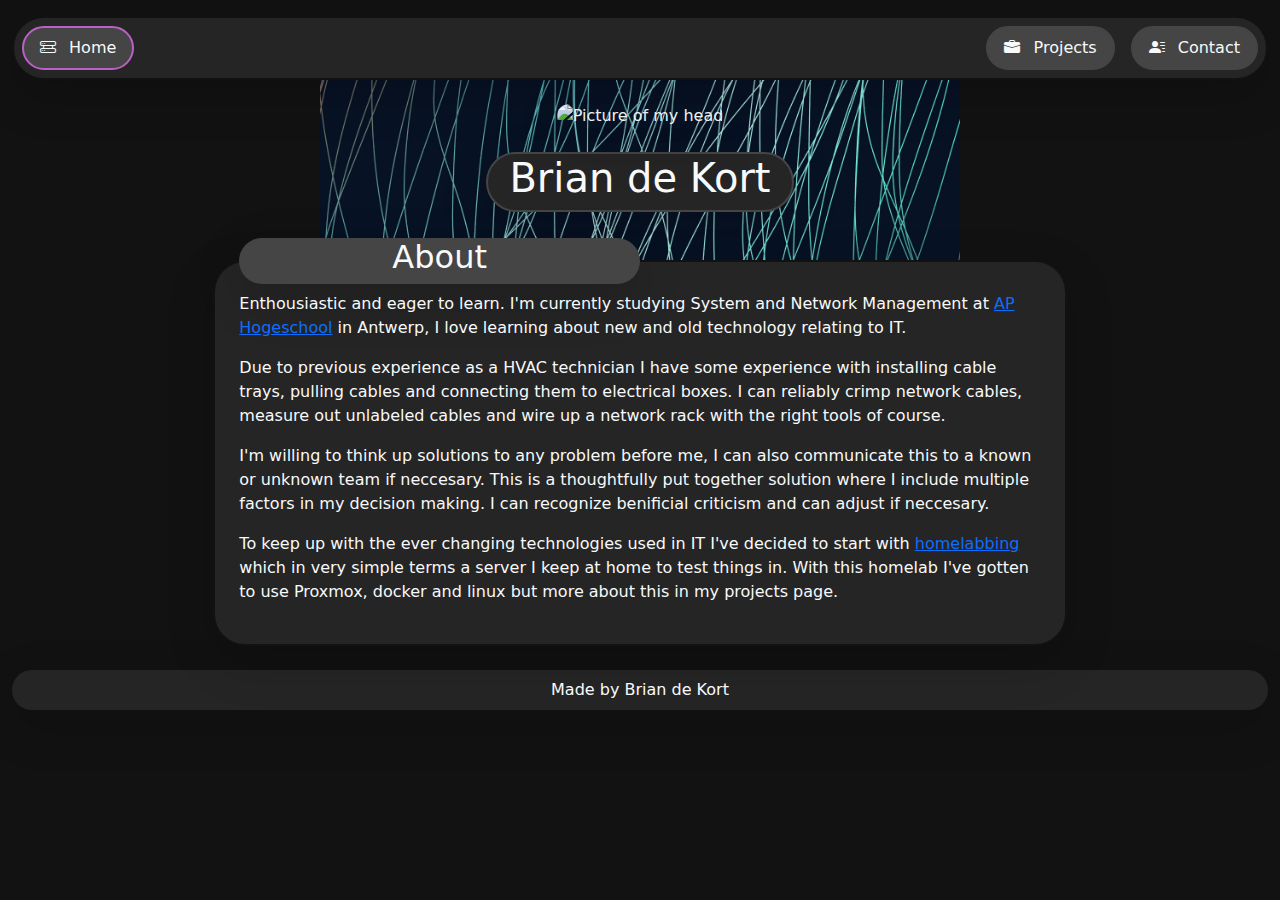
==== index.html @ c389caa8 "Initial commit" ====
<!DOCTYPE html>
<html lang="en data-bs-theme="dark">

<head>
	<meta charset="UTF-8">
	<meta http-equiv="X-UA-Compatible" content="IE=edge">
	<meta name="viewport" content="width=device-width, initial-scale=1.0">
	<title>Brian's portfolio</title>

	<link href="https://cdn.jsdelivr.net/npm/bootstrap@5.3.3/dist/css/bootstrap.min.css" rel="stylesheet" integrity="sha384-QWTKZyjpPEjISv5WaRU9OFeRpok6YctnYmDr5pNlyT2bRjXh0JMhjY6hW+ALEwIH" crossorigin="anonymous">

	<link rel="stylesheet" href="https://cdn.jsdelivr.net/npm/bootstrap-icons@1.11.3/font/bootstrap-icons.min.css">

	<script src="https://cdn.jsdelivr.net/npm/bootstrap@5.3.3/dist/js/bootstrap.bundle.min.js" integrity="sha384-YvpcrYf0tY3lHB60NNkmXc5s9fDVZLESaAA55NDzOxhy9GkcIdslK1eN7N6jIeHz" crossorigin="anonymous" defer></script>

	<link rel="stylesheet" href="assets/css/style.css">
	<link rel="stylesheet" href="https://github.com/elad2412/the-new-css-reset/blob/ee17cbf00ee50c18bce77888678bb2199c88ae73/css/reset.css">
	<link rel="icon" href="assets/images/favicon-1024x1024px.png">	
</head>

<body class="container-fluid bg-primary text-light user-select-none">
	<header class="">
		<nav class="navbar navbar-expand-md rounded-pill bg-secondary primary-border mt-3 shadow-lg">
			<section class="rounded-pill bg-info mx-md-0 mx-2 ms-auto">
				<button class="btn rounded-pill nav-link navbar-toggler" type="button" data-bs-toggle="collapse" data-bs-target="#navbarSupportedContent" aria-controls="navbarSupportedContent" aria-expanded="false" aria-label="Toggle navigation"">
					<i class="text-light text-center bi bi-list fs-1"></i>
				</button>
			</section>

			<ul class="navbar-nav collapse navbar-collapse" id="navbarSupportedContent">
				<li class="active pink-border nav-item rounded-pill bg-info mx-2">
					<a class="nav-link text-light text-center me-2" href="index.html">
						<i class="bi-hdd-rack p-1 px-2"></i>
						Home
					</a>
				</li>
				<li class="info-border nav-item rounded-pill bg-info mx-2 ms-md-auto">
					<a class="nav-link text-light text-center me-2" href="projects.html">
						<i class="bi bi-briefcase-fill mx-2"></i>
						Projects
					</a>
				</li>
				<li class="info-border nav-item rounded-pill bg-info mx-2">
					<a class="nav-link text-light text-center me-2" href="contact.html">
						<i class="bi bi-person-lines-fill mx-2"></i>
						Contact
					</a>
				</li>
			</ul>
		</nav>
	</header>

	<main class="row">
		<section class="col-6 offset-3 text-center background-01">
			<img src="./assets/images/avatar.jpg" class="img-fluid shadow-lg rounded-5 m-4" width="300" heigth="400" alt="Picture of my head">
			<section class="info-border shadow-lg col-md-6 offset-md-3 text-center rounded-pill bg-secondary mb-5">
				<h1>Brian de Kort</h1>
			</section>
		</section>

		<section class="col-8 offset-2 bg-secondary rounded-5 p-4 pt-4 primary-border shadow-lg">
			<h2 class="col-4 col-md-6 bg-info rounded-pill text-center px-4 pb-2 pill-position shadow-lg">About</h1>
			<p class="mt-2">
				Enthousiastic and eager to learn. I'm currently studying System and Network Management at
				<a href="https://www.ap.be/graduaat/systeem-en-netwerkbeheer">AP Hogeschool</a> in Antwerp, I love
				learning about new and old technology relating to IT.
			</p>

			<p>
				Due to previous experience as a HVAC technician I have some experience with installing cable trays,
				pulling cables and connecting them to electrical boxes. I can reliably crimp network cables, measure out
				unlabeled cables and wire up a network rack with the right tools of course.
			</p>

			<p>
				I'm willing to think up solutions to any problem before me, I can also communicate this to a known or
				unknown team if neccesary. This is a thoughtfully put together solution where I include multiple factors
				in my decision making. I can recognize benificial criticism and can adjust if neccesary.
			</p>

			<p>
				To keep up with the ever changing technologies used in IT I've decided to start with
				<a href="https://www.urbandictionary.com/define.php?term=Homelab">homelabbing</a> which in very simple
				terms a server I keep at home to test things in. With this homelab I've gotten to use Proxmox, docker and
				linux but more about this in my projects page.
			</p>
		</section>
	</main>

	<footer class="footer container-fluid text-center rounded-pill secondary-border bg-secondary shadow-lg my-4 py-2">
		Made by Brian de Kort
	</footer>
</body>

</html>
---- assets/css/style.css ----
/* bootstrap overrides */
.bg-primary {
	background-color: #121212 !important;
}

.bg-secondary {
	background-color: #252525 !important;
}

.bg-info {
	background-color: #454545 !important;
}

/* custom css */
@media (min-width: 768px) {
	.carousel-inner {
		display: flex;
	}

	.carousel-item {
		margin-right: 0;
		flex: 0 0 33.333333%;
		display: block;
	}
}

@media (max-width: 767px) {
	.card .img-wrapper {
		height: 17em;
	}
}

.carousel-control-prev,
.carousel-control-next {
	background-color: #e1e1e1;
	width: 4vh;
	height: 4vh;
	border-radius: 50%;
	margin-left: -5em;
	margin-right: -5em;
	top: 50%;
	transform: translateY(-50%);
	opacity: 1;
}

.carousel-inner {
	padding: 1em;
}

.card {
	margin: 0 .5em;
	box-shadow: 2px 6px 8px 0 rgba(22, 22, 26, 0.18);
	border: none;
}

.card img {
	max-height: 100%;
}

.card-img-wrapper {
	max-width: 100%;
	height: 23vh;
}

.card .img-wrapper {
	max-width: 100%;
	height: 13em;
	display: flex;
	justify-content: center;
	align-items: center;
}

.card-description-wrapper {
	max-width: 100%;
	height: 25vh;
}

.pink-border {
	border: 2px;
	border-color: rgb(187, 96, 197);
	border-style: solid;
}

.primary-border {
	border: 2px;
	border-color: #121212;
	border-style: solid;
}

.info-border {
	border: 2px;
	border-color: #454545;
	border-style: solid;
}

.background-01 {
	background-image: url("../images/background-image-01.jpg");

	background-size: cover;
}

.pill-position {
	margin-top: -3rem;
}

.card-position {
	margin-top: -2.5rem;
}

/* Change position of badges */
.card-badges {
	margin-top: 0rem;
}
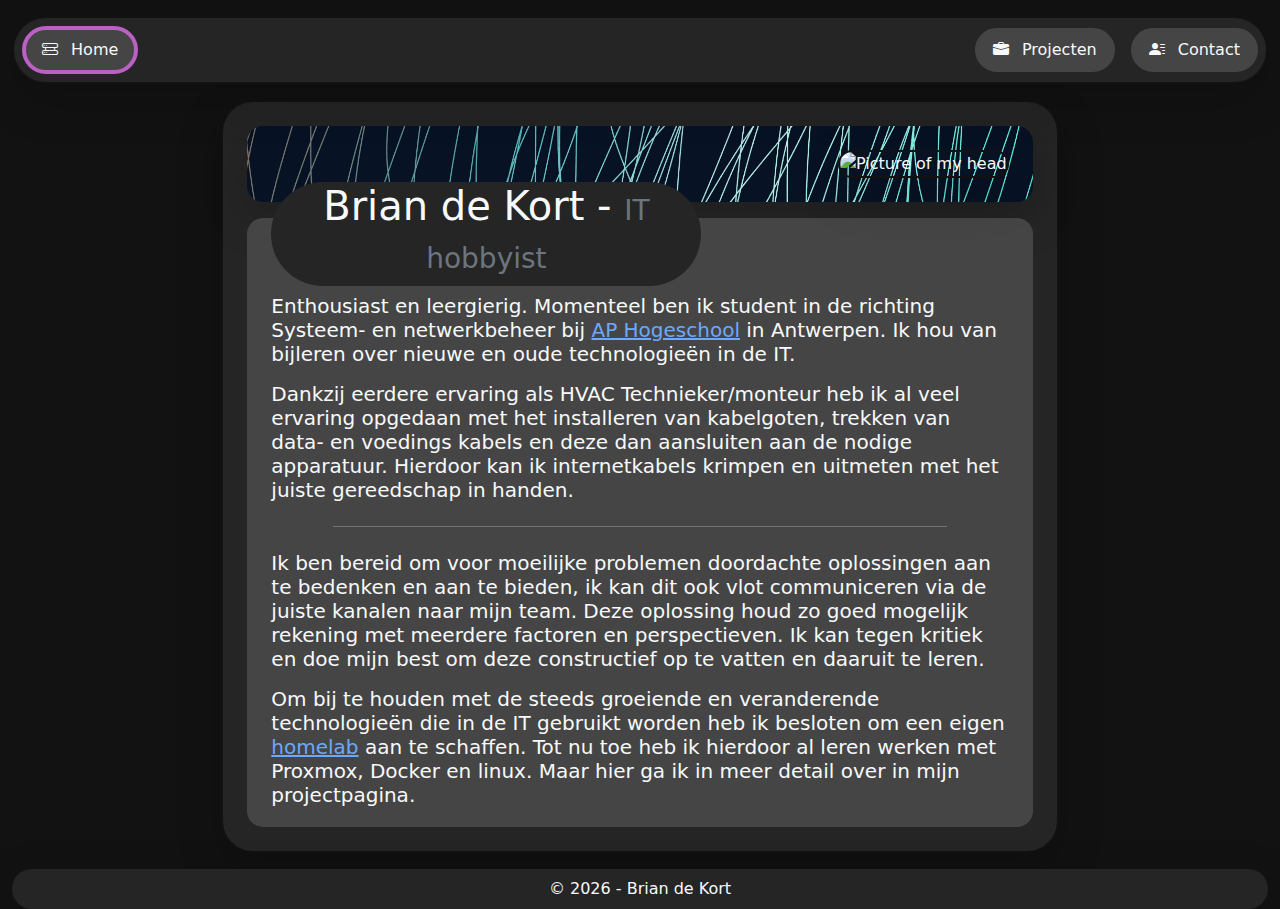
==== commit 1933fc29: "big update" ====
--- a/index.html
+++ b/index.html
@@ -1,5 +1,5 @@
 <!DOCTYPE html>
-<html lang="en data-bs-theme="dark">
+<html lang="nl-BE" data-bs-theme="dark">
 
 <head>
 	<meta charset="UTF-8">
@@ -7,19 +7,28 @@
 	<meta name="viewport" content="width=device-width, initial-scale=1.0">
 	<title>Brian's portfolio</title>
 
+	<!-- Reset style -->
+	<link rel="stylesheet" href="./css/reset.css">
+
+	<!-- Bootstrap -->
 	<link href="https://cdn.jsdelivr.net/npm/bootstrap@5.3.3/dist/css/bootstrap.min.css" rel="stylesheet" integrity="sha384-QWTKZyjpPEjISv5WaRU9OFeRpok6YctnYmDr5pNlyT2bRjXh0JMhjY6hW+ALEwIH" crossorigin="anonymous">
-
 	<link rel="stylesheet" href="https://cdn.jsdelivr.net/npm/bootstrap-icons@1.11.3/font/bootstrap-icons.min.css">
-
 	<script src="https://cdn.jsdelivr.net/npm/bootstrap@5.3.3/dist/js/bootstrap.bundle.min.js" integrity="sha384-YvpcrYf0tY3lHB60NNkmXc5s9fDVZLESaAA55NDzOxhy9GkcIdslK1eN7N6jIeHz" crossorigin="anonymous" defer></script>
 
-	<link rel="stylesheet" href="assets/css/style.css">
-	<link rel="stylesheet" href="https://github.com/elad2412/the-new-css-reset/blob/ee17cbf00ee50c18bce77888678bb2199c88ae73/css/reset.css">
-	<link rel="icon" href="assets/images/favicon-1024x1024px.png">	
+	<!-- Custom css -->
+	<link rel="stylesheet" href="./css/style.css">
+	<link rel="icon" href="./assets/images/favicon.gif">
+
+	<!-- preload images, took inspiration from this cool video: https://www.youtube.com/watch?v=-Ln-8QM8KhQ -->
+	<link rel="preload" href="./assets/images/background-image-01.jpg" as="image">
+	<link rel="preload" href="./assets/images/avatar.jpg" as="image">
+
+	<!-- Custom Javascript -->
+	<script src="./js/script.js" defer></script>
 </head>
 
-<body class="container-fluid bg-primary text-light user-select-none">
-	<header class="">
+<body class="container-fluid bg-primary text-light">
+	<header>
 		<nav class="navbar navbar-expand-md rounded-pill bg-secondary primary-border mt-3 shadow-lg">
 			<section class="rounded-pill bg-info mx-md-0 mx-2 ms-auto">
 				<button class="btn rounded-pill nav-link navbar-toggler" type="button" data-bs-toggle="collapse" data-bs-target="#navbarSupportedContent" aria-controls="navbarSupportedContent" aria-expanded="false" aria-label="Toggle navigation"">
@@ -37,7 +46,7 @@
 				<li class="info-border nav-item rounded-pill bg-info mx-2 ms-md-auto">
 					<a class="nav-link text-light text-center me-2" href="projects.html">
 						<i class="bi bi-briefcase-fill mx-2"></i>
-						Projects
+						Projecten
 					</a>
 				</li>
 				<li class="info-border nav-item rounded-pill bg-info mx-2">
@@ -50,45 +59,46 @@
 		</nav>
 	</header>
 
-	<main class="row">
-		<section class="col-6 offset-3 text-center background-01">
-			<img src="./assets/images/avatar.jpg" class="img-fluid shadow-lg rounded-5 m-4" width="300" heigth="400" alt="Picture of my head">
-			<section class="info-border shadow-lg col-md-6 offset-md-3 text-center rounded-pill bg-secondary mb-5">
-				<h1>Brian de Kort</h1>
-			</section>
-		</section>
+	<main class="my-3">
+		<section class="col-lg-8 offset-lg-2 col-md-12 offset-md-0 bg-secondary rounded-5 px-4 pt-4 primary-border shadow-lg">
+			<figure class="text-center text-lg-end background-01 rounded-4 shadow-lg col-12">
+				<img src="./assets/images/portrait.jpg" class="img-fluid shadow-lg rounded-4 primary-border m-4" width="450" heigth="650" alt="Picture of my head">
+			</figure>
 
-		<section class="col-8 offset-2 bg-secondary rounded-5 p-4 pt-4 primary-border shadow-lg">
-			<h2 class="col-4 col-md-6 bg-info rounded-pill text-center px-4 pb-2 pill-position shadow-lg">About</h1>
-			<p class="mt-2">
-				Enthousiastic and eager to learn. I'm currently studying System and Network Management at
-				<a href="https://www.ap.be/graduaat/systeem-en-netwerkbeheer">AP Hogeschool</a> in Antwerp, I love
-				learning about new and old technology relating to IT.
-			</p>
+			<article class="bg-info rounded-4 py-1 px-4 mb-4 h5">
+				<h1 class="col-lg-7 col-md-12 bg-secondary secondary-border rounded-pill text-center pb-2 pill-offset">Brian de Kort - <small class="h3 text-secondary">IT hobbyist</small></h1>
 
-			<p>
-				Due to previous experience as a HVAC technician I have some experience with installing cable trays,
-				pulling cables and connecting them to electrical boxes. I can reliably crimp network cables, measure out
-				unlabeled cables and wire up a network rack with the right tools of course.
-			</p>
+				<p>
+					Enthousiast en leergierig. Momenteel ben ik student in de richting Systeem- en netwerkbeheer bij 
+					<a href="https://www.ap.be/graduaat/systeem-en-netwerkbeheer" target="_blank">AP Hogeschool</a> in Antwerpen. 
+					Ik hou van bijleren over nieuwe en oude technologieën in de IT.
+				</p>
 
-			<p>
-				I'm willing to think up solutions to any problem before me, I can also communicate this to a known or
-				unknown team if neccesary. This is a thoughtfully put together solution where I include multiple factors
-				in my decision making. I can recognize benificial criticism and can adjust if neccesary.
-			</p>
+				<p>
+					Dankzij eerdere ervaring als HVAC Technieker/monteur heb ik al veel ervaring opgedaan met het installeren van kabelgoten, 
+					trekken van data- en voedings kabels en deze dan aansluiten aan de nodige apparatuur.
+					Hierdoor kan ik internetkabels krimpen en uitmeten met het juiste gereedschap in handen.
+				</p>
 
-			<p>
-				To keep up with the ever changing technologies used in IT I've decided to start with
-				<a href="https://www.urbandictionary.com/define.php?term=Homelab">homelabbing</a> which in very simple
-				terms a server I keep at home to test things in. With this homelab I've gotten to use Proxmox, docker and
-				linux but more about this in my projects page.
-			</p>
+				<hr class="col-10 offset-1 my-4">
+
+				<p>
+					Ik ben bereid om voor moeilijke problemen doordachte oplossingen aan te bedenken en aan te bieden, 
+					ik kan dit ook vlot communiceren via de juiste kanalen naar mijn team. Deze oplossing houd zo goed mogelijk rekening met meerdere factoren en perspectieven.
+					Ik kan tegen kritiek en doe mijn best om deze constructief op te vatten en daaruit te leren.
+				</p>
+	
+				<p>
+					Om bij te houden met de steeds groeiende en veranderende technologieën die in de IT gebruikt worden heb ik besloten om een eigen 
+					<a href="https://www.urbandictionary.com/define.php?term=Homelab" target="_blank">homelab</a> aan te schaffen. Tot nu toe heb ik hierdoor al leren werken met Proxmox, Docker en linux. Maar hier ga ik in meer detail over in mijn projectpagina.
+				</p>
+			</article>
 		</section>
 	</main>
 
-	<footer class="footer container-fluid text-center rounded-pill secondary-border bg-secondary shadow-lg my-4 py-2">
-		Made by Brian de Kort
+	<footer class="footer container-fluid text-center rounded-pill secondary-border bg-secondary shadow-lg py-2">&copy;
+		<span id="year"></span>
+		- Brian de Kort
 	</footer>
 </body>
 
--- a/css/style.css
+++ b/css/style.css
@@ -0,0 +1,85 @@
+/* bootstrap overrides */
+.bg-primary {
+	background-color: #121212 !important;
+}
+
+.bg-secondary {
+	background-color: #252525 !important;
+}
+
+.bg-info {
+	background-color: #454545 !important;
+}
+
+/* custom css */
+.card {
+	margin: 0 .5em;
+	box-shadow: 2px 6px 8px 0 rgba(22, 22, 26, 0.18);
+	border: none;
+}
+
+.card img {
+	max-height: 100%;
+}
+
+.card-img-wrapper {
+	max-width: 100%;
+}
+
+.card .img-wrapper {
+	max-width: 100%;
+	height: 13em;
+	display: flex;
+	justify-content: center;
+	align-items: center;
+}
+
+.card-description-wrapper {
+	max-width: 100%;
+	height: 45vh;
+}
+
+.pink-border {
+	border: 4px;
+	border-color: #bb60c5;
+	border-style: solid;
+}
+
+.primary-border {
+	border: 2px;
+	border-color: #121212;
+	border-style: solid;
+}
+
+.info-border {
+	border: 2px;
+	border-color: #454545;
+	border-style: solid;
+}
+
+.background-01 {
+	background-image: url("../assets/images/background-image-wires.jpg");
+	background-size: cover;
+}
+
+.pill-offset {
+	margin-top: -2.5rem;
+}
+
+.card-offset {
+	margin-top: -2.5rem;
+}
+
+/* Change position of badges */
+.card-badges {
+	margin-top: 0rem;
+}
+
+a:link a:visited a:hover a:active {
+	color: #bb60c5;
+
+}
+
+.theme-pink {
+	color: #bb60c5;
+}